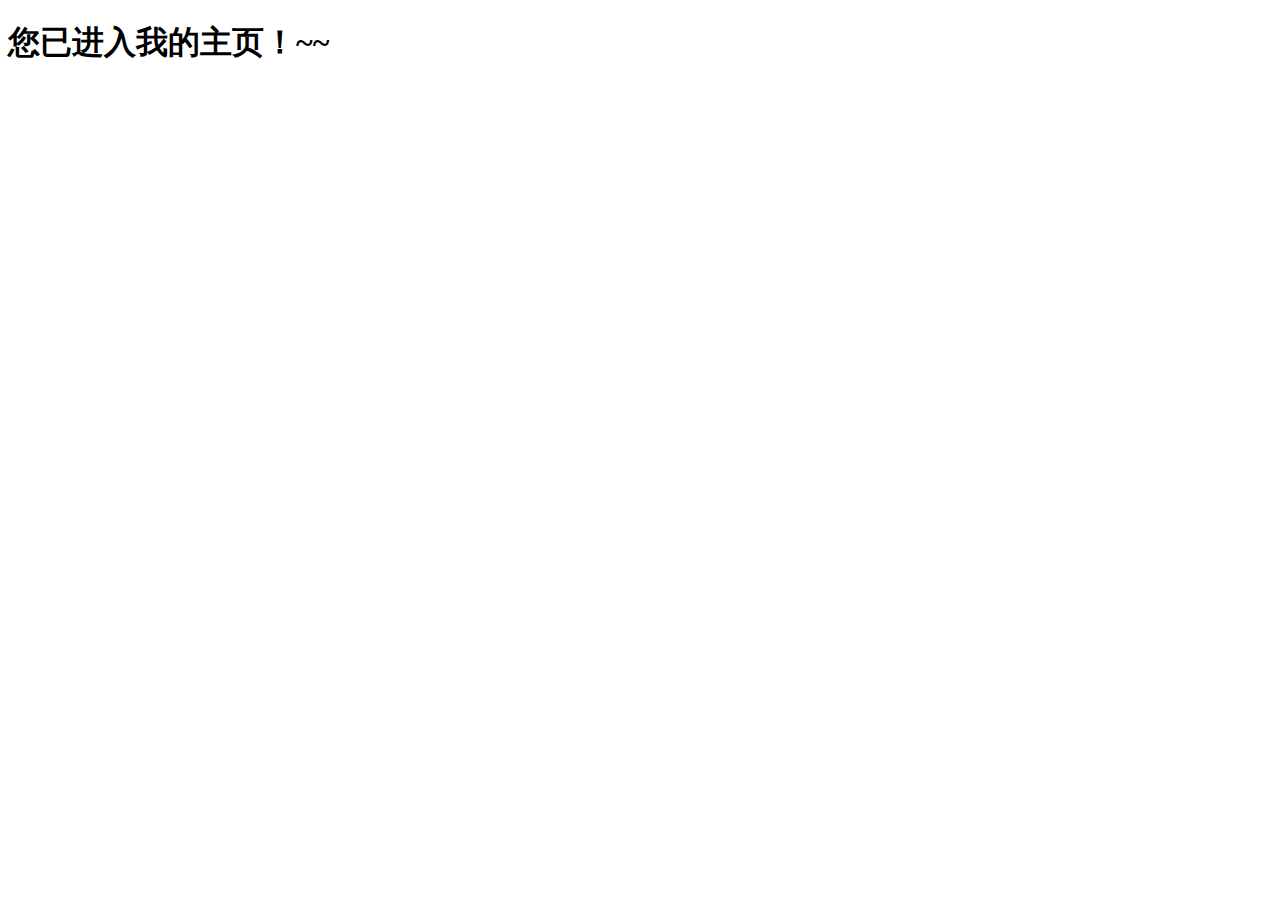
==== index.html @ 57f5ed10 "update index.html" ====
<!doctype html>
  <head>
    <meta charset="UTF-8">
    <title>Jorge的Github前端主页</title>
    <script>
      alert("欢迎来到techpen!");  
    </script>
  </head>
  <body>
    <h1>您已进入我的主页！~~</h1>
  </body>
</html>
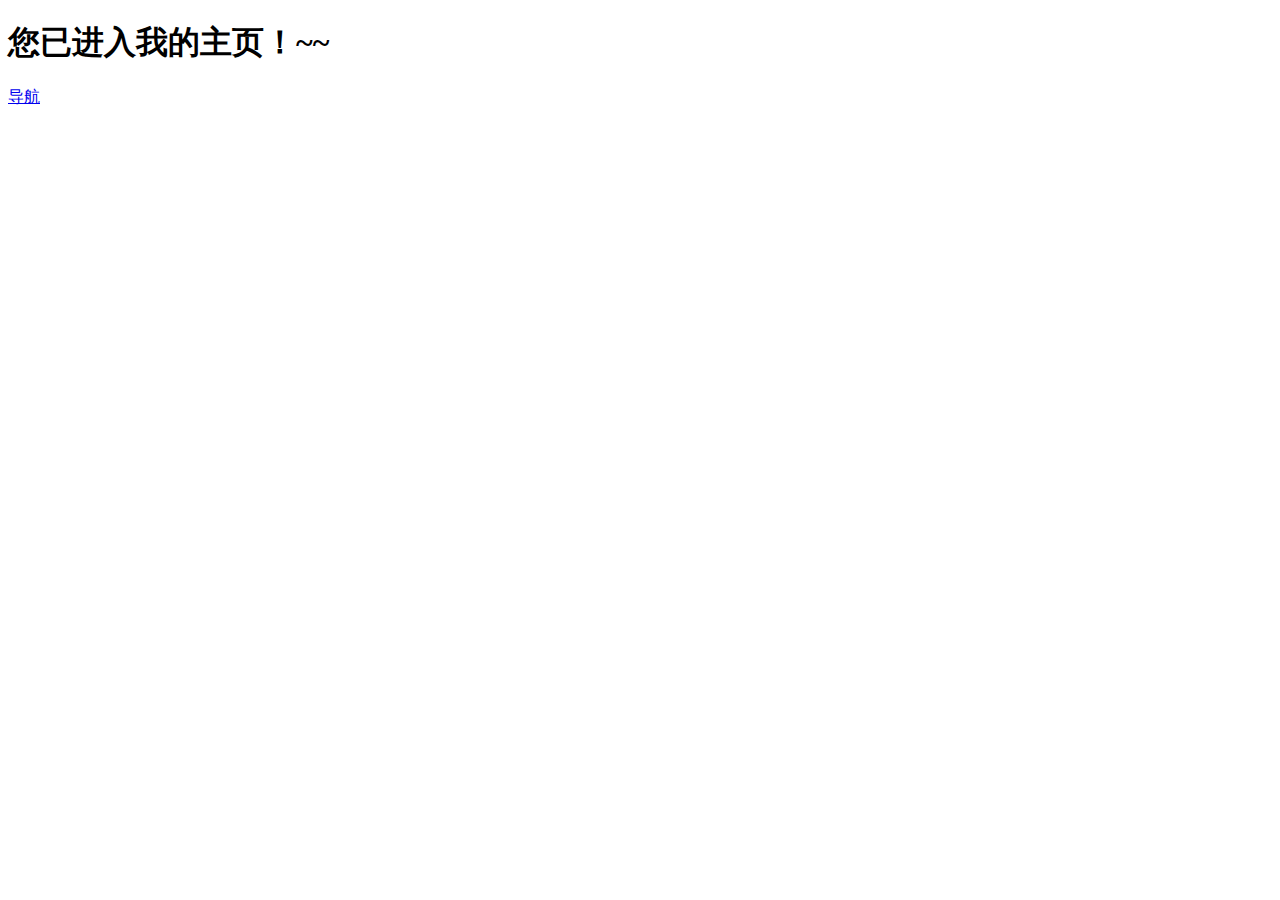
==== commit f9f37da8: "update" ====
--- a/index.html
+++ b/index.html
@@ -8,6 +8,7 @@
   </head>
   <body>
     <h1>您已进入我的主页！~~</h1>
+    <p><a href="https://github.com/techpen/techpen.github.io/tree/master/demo/%E9%A1%B6%E9%83%A8%E5%9B%BA%E5%AE%9A%E5%AF%BC%E8%88%AA">导航</a></p>
   </body>
 </html>
   
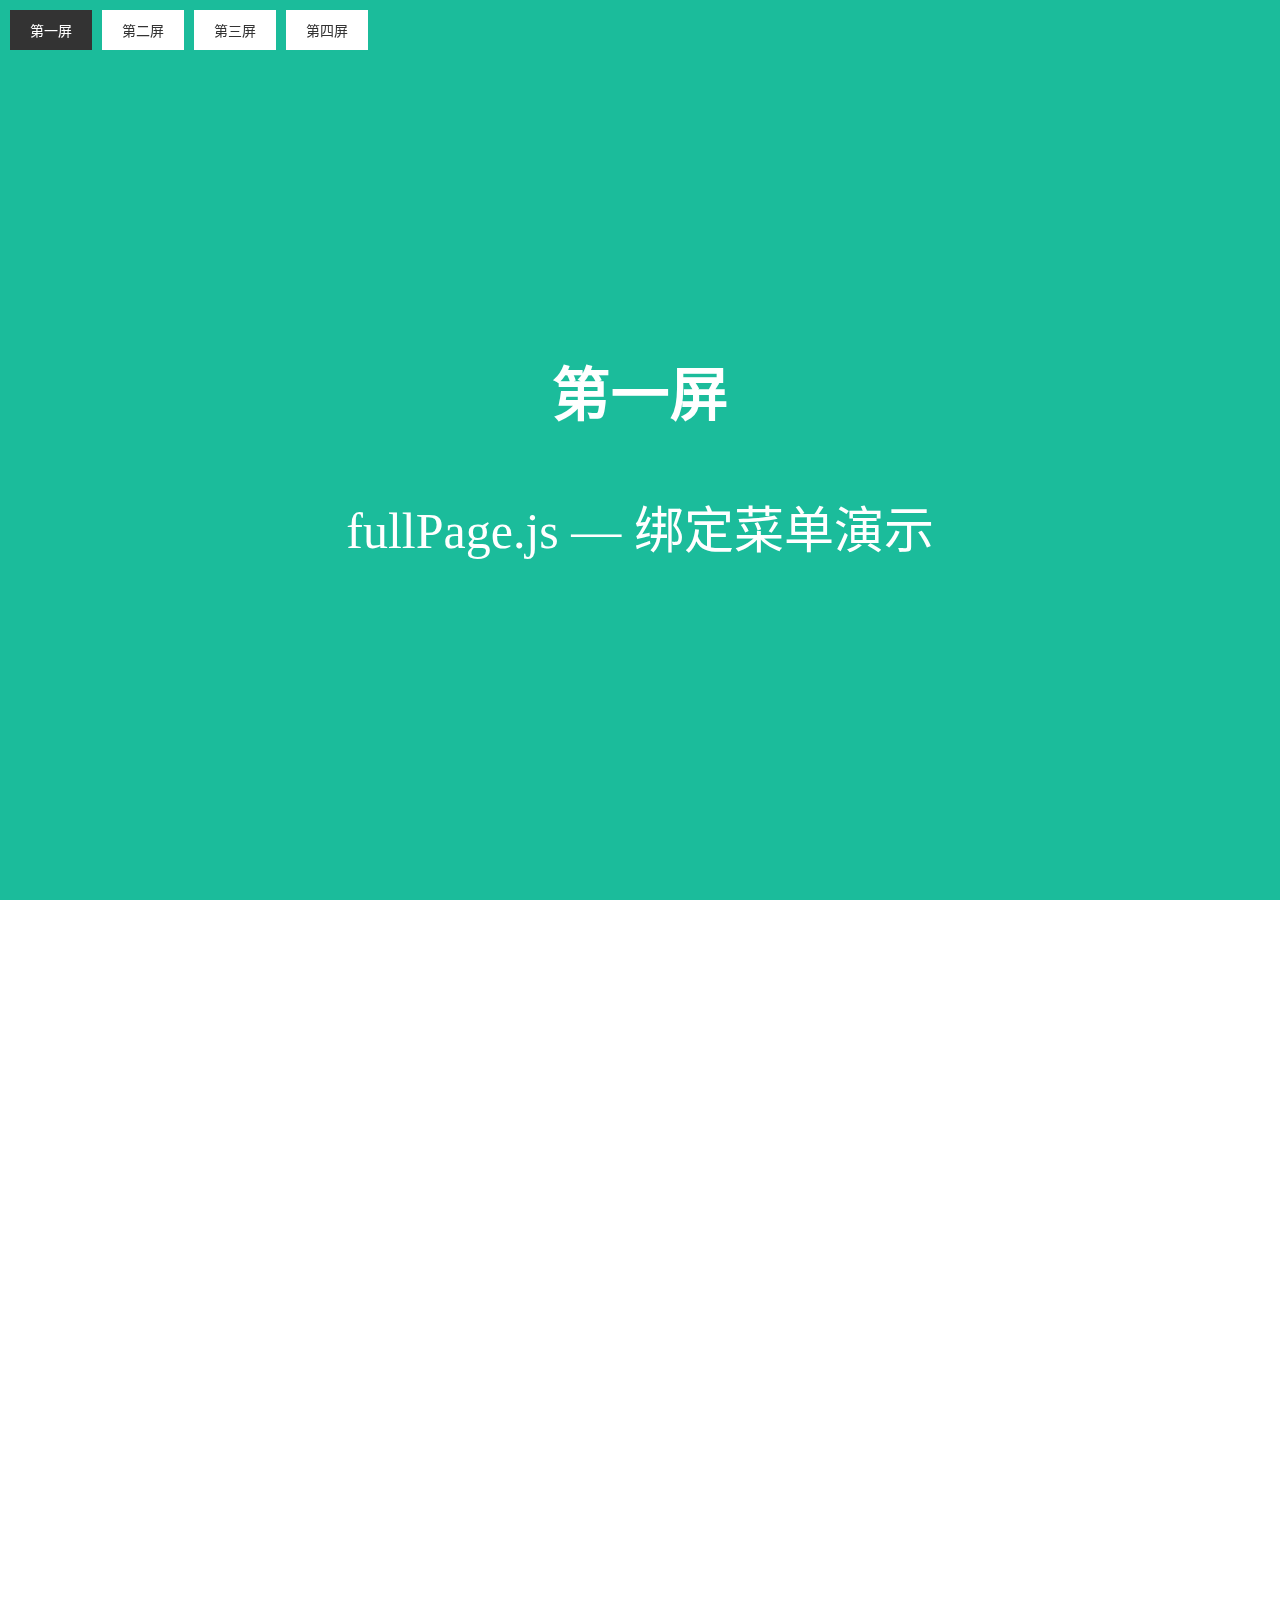
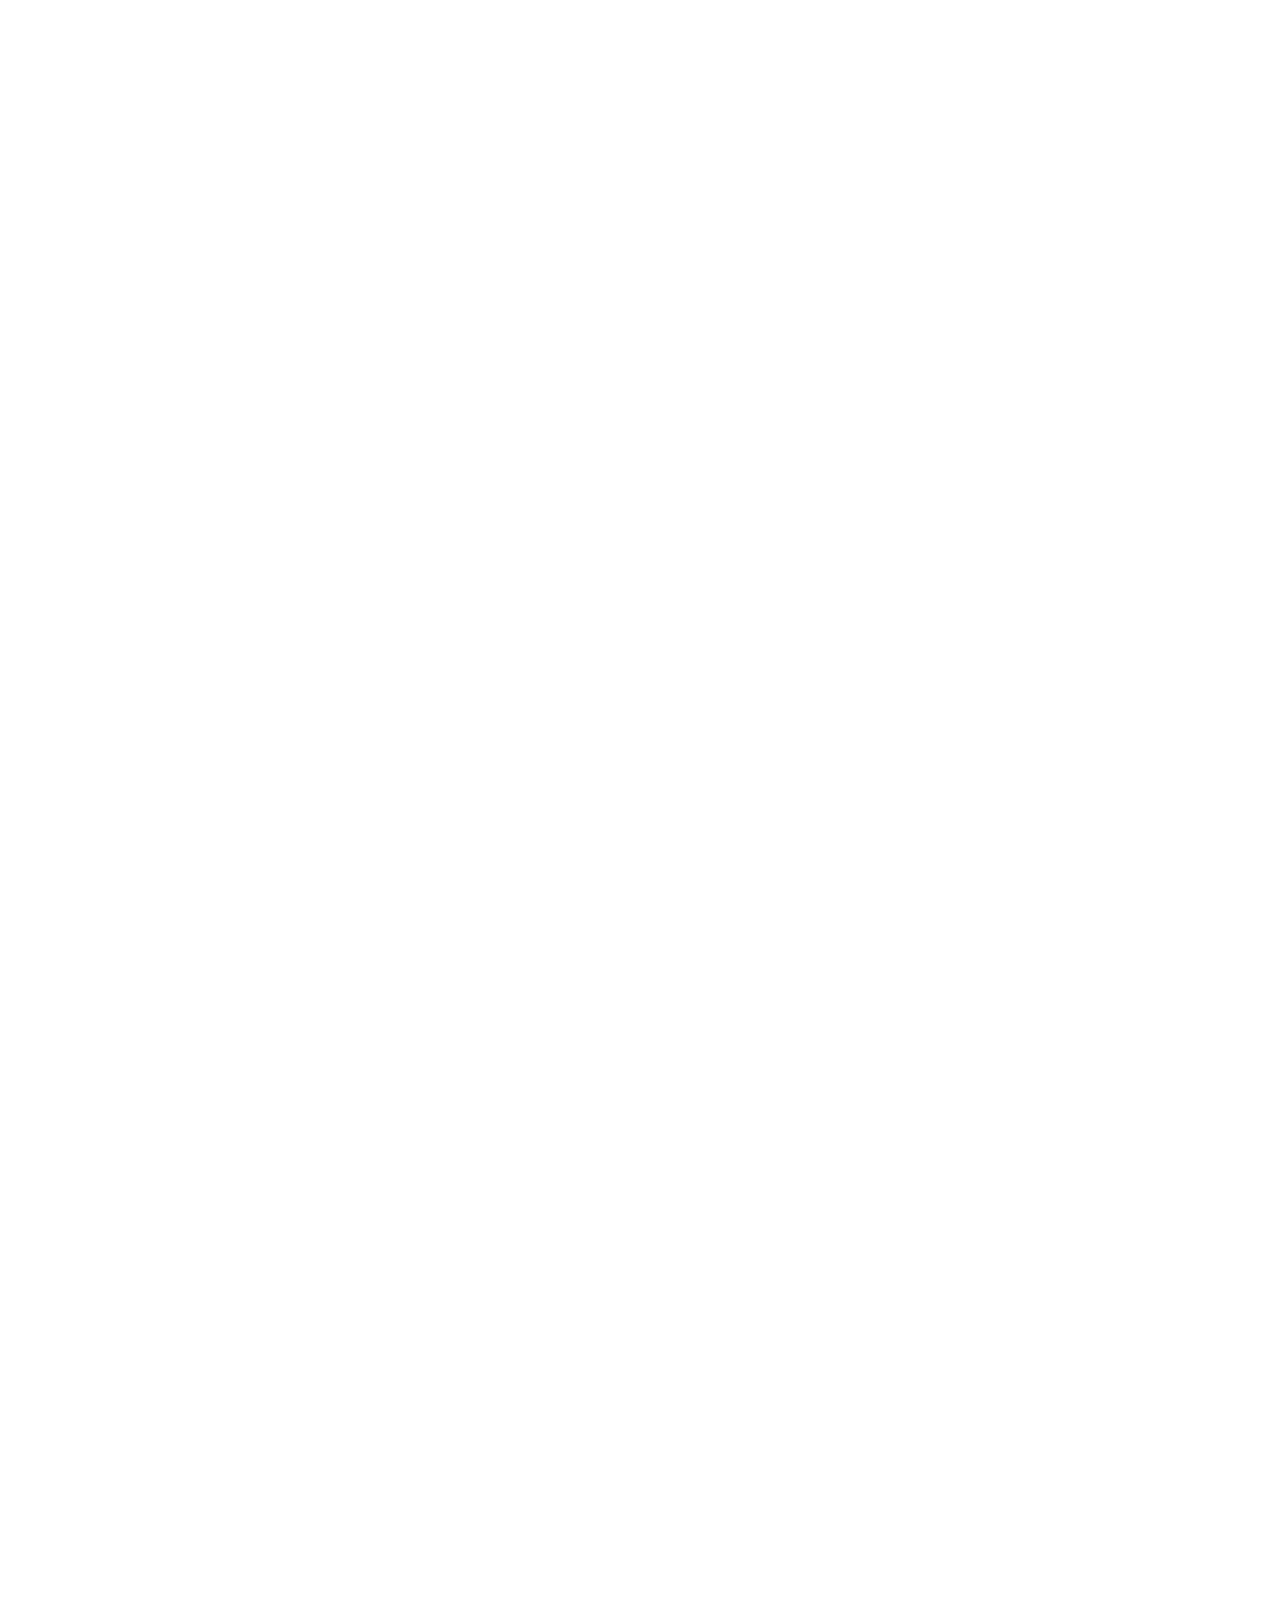
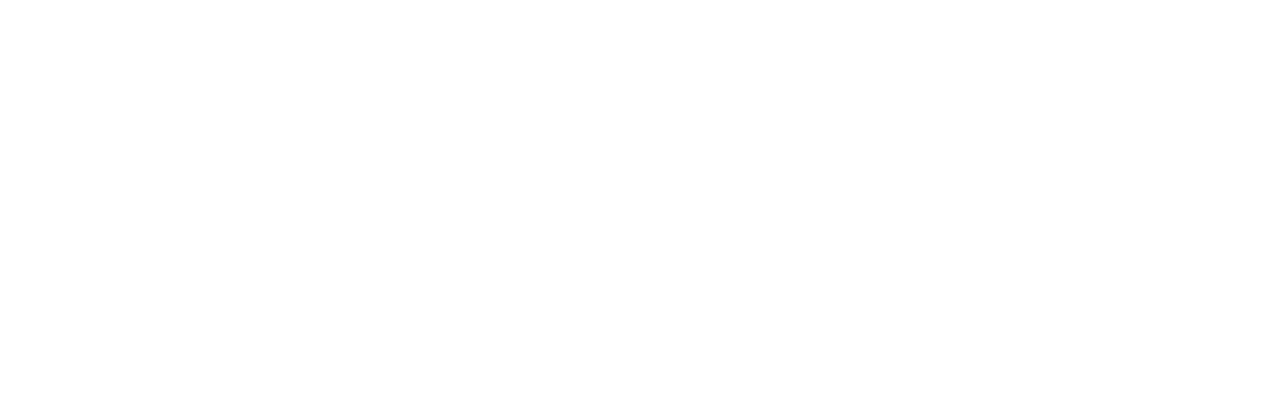
==== commit 4c7d3f1d: "jorge主页" ====
--- a/index.html
+++ b/index.html
@@ -1,14 +1,56 @@
-<!doctype html>
-  <head>
-    <meta charset="UTF-8">
-    <title>Jorge的Github前端主页</title>
-    <script>
-      alert("欢迎来到techpen!");  
-    </script>
-  </head>
-  <body>
-    <h1>您已进入我的主页！~~</h1>
-    <p><a href="https://github.com/techpen/techpen.github.io/tree/master/demo/%E9%A1%B6%E9%83%A8%E5%9B%BA%E5%AE%9A%E5%AF%BC%E8%88%AA">导航</a></p>
-  </body>
-</html>
-  
+<!DOCTYPE html>
+<html lang="zh-CN">
+<head>
+<meta charset="utf-8">
+<title>fullPage.js</title>
+<link rel="stylesheet" href="css/jquery.fullPage.css">
+<style>
+#menu { margin: 0; padding: 0; position: fixed; left: 10px; top: 10px; list-style-type: none; z-index: 70;}
+#menu li { float: left; margin:  0 10px 0 0; font-size: 14px;}
+#menu a { float: left; padding: 10px 20px; background-color: #fff; color: #333; text-decoration: none;}
+#menu .active a { color: #fff; background-color: #333;}
+.section { text-align: center; font: 50px "Microsoft Yahei"; color: #fff;}
+</style>
+<script src="js/jquery-1.8.3.min.js"></script>
+<script src="js/jquery.fullPage.min.js"></script>
+<script>
+$(function(){
+	$('#dowebok').fullpage({
+		sectionsColor: ['#1bbc9b', '#4BBFC3', '#7BAABE', '#f90'],
+		anchors: ['page1', 'page2', 'page3', 'page4'],
+		menu: '#menu'
+	});
+});
+</script>
+</head>
+
+<body>
+
+<ul id="menu">
+	<li data-menuanchor="page1" class="active"><a href="#page1">第一屏</a></li>
+	<li data-menuanchor="page2"><a href="#page2">第二屏</a></li>
+	<li data-menuanchor="page3"><a href="#page3">第三屏</a></li>
+	<li data-menuanchor="page4"><a href="#page4">第四屏</a></li>
+</ul>
+
+<div id="dowebok">
+	<div class="section">
+		<h3>第一屏</h3>
+		<p>fullPage.js — 绑定菜单演示</p>
+	</div>
+	<div class="section">
+		<h3>第二屏</h3>
+		<p>请查看左上角，点击可以控制</p>
+	</div>
+	<div class="section">
+		<h3>第三屏</h3>
+		<p>绑定的菜单没有默认的样式，你需要自行编写</p>
+	</div>
+	<div class="section">
+		<h3>第四屏</h3>
+		<p>这是最后一屏</p>
+	</div>
+</div>
+
+</body>
+</html>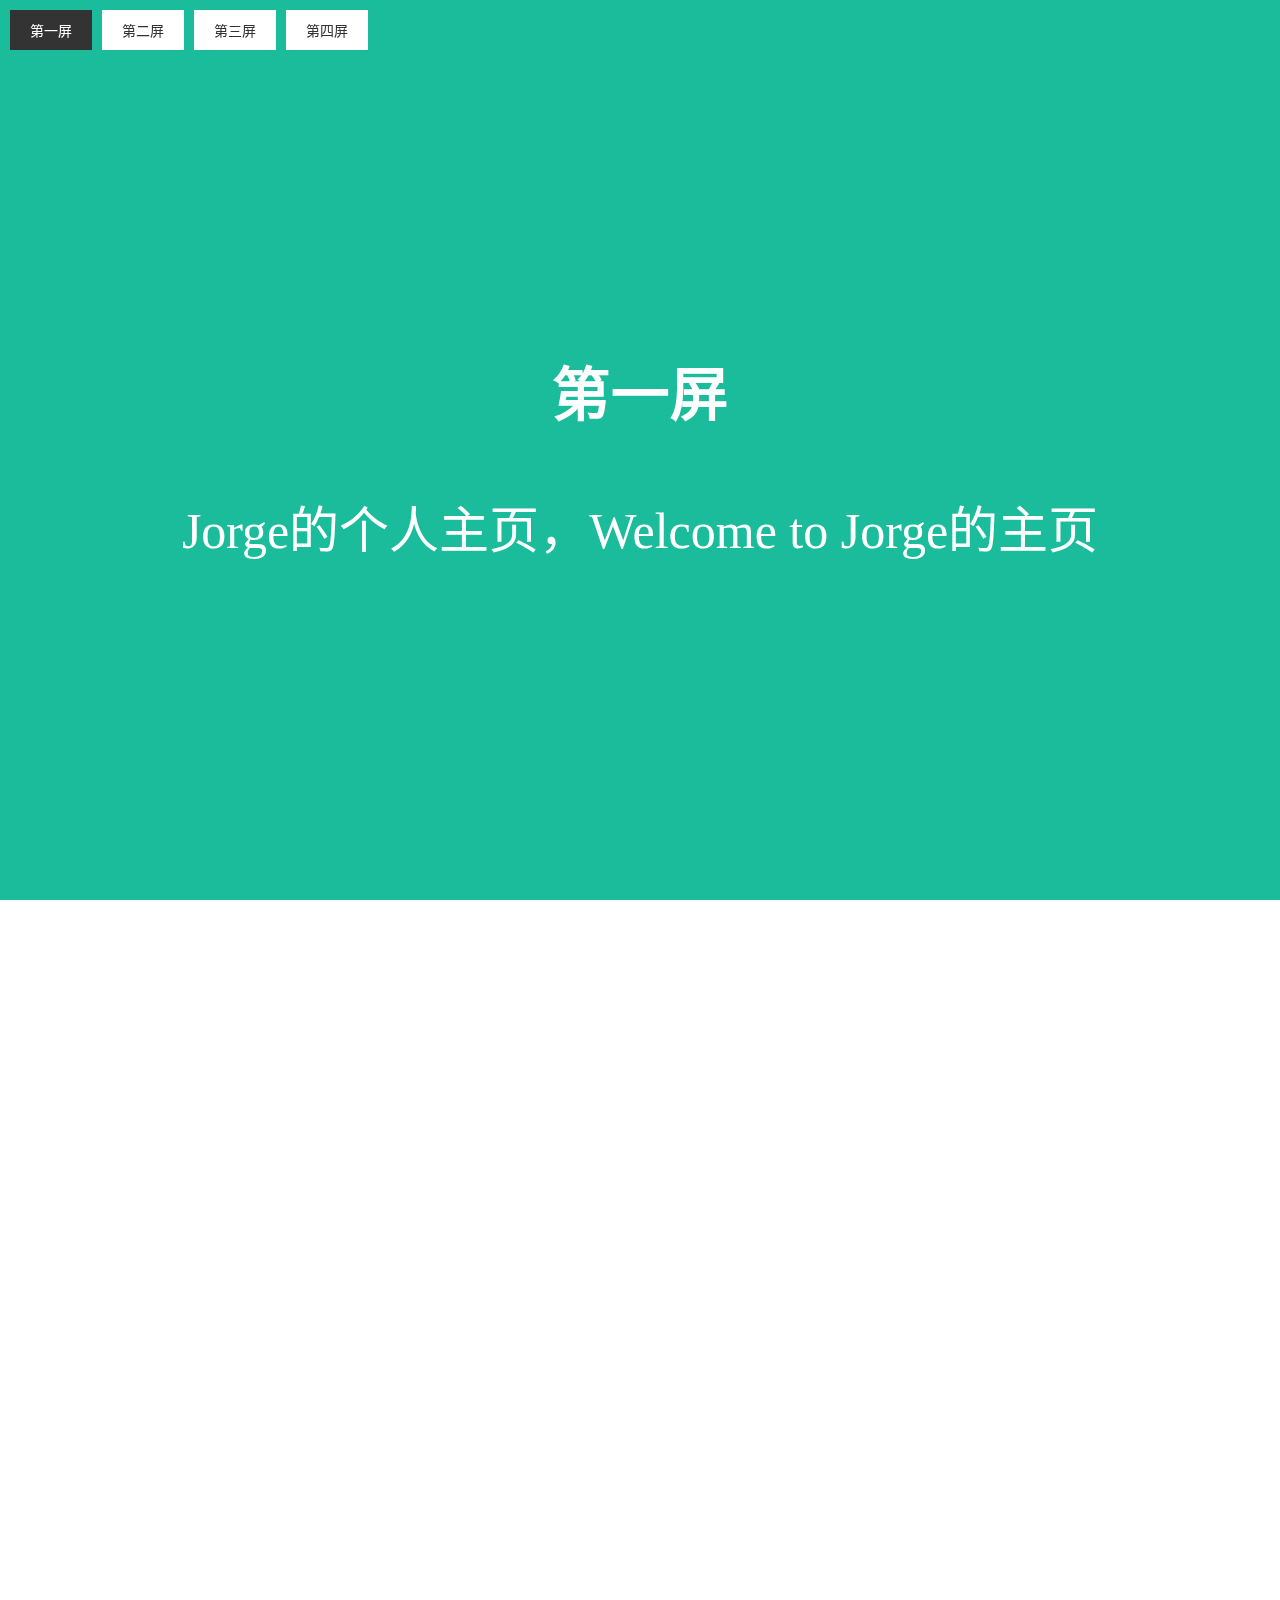
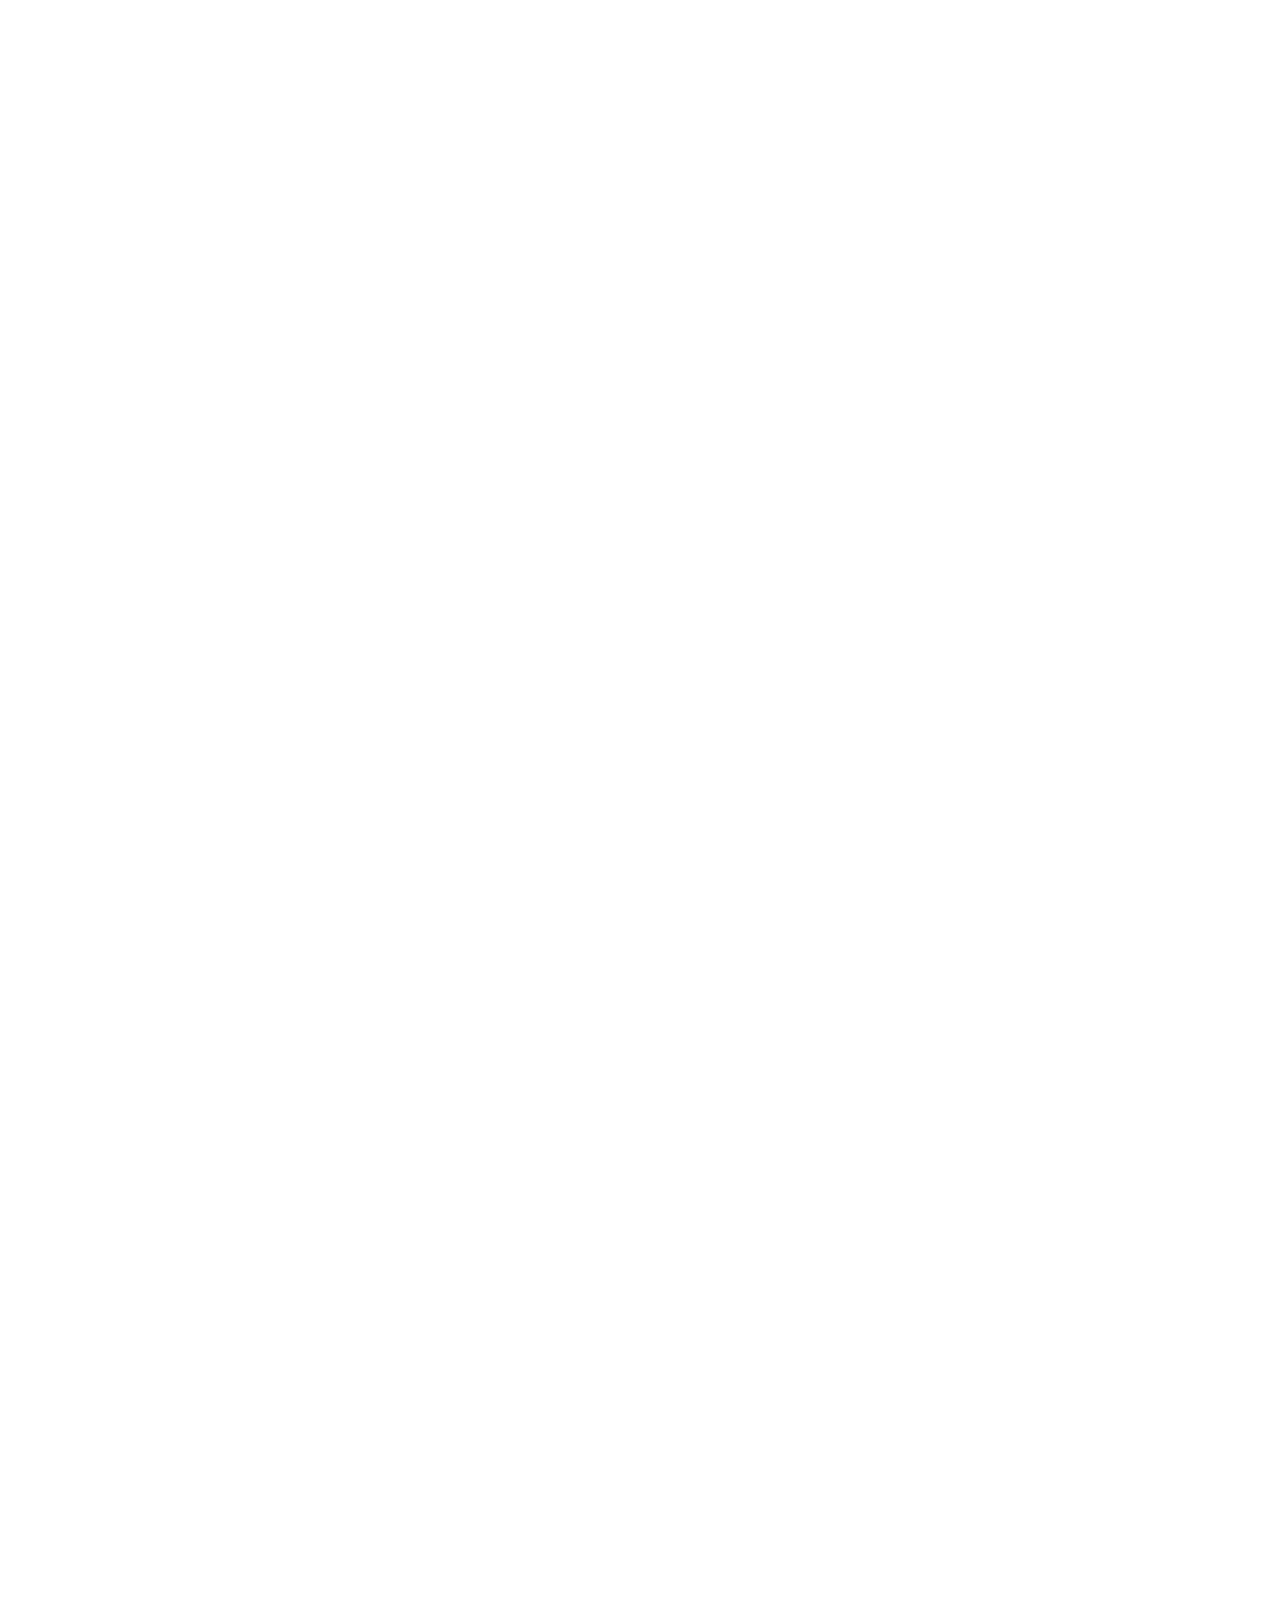
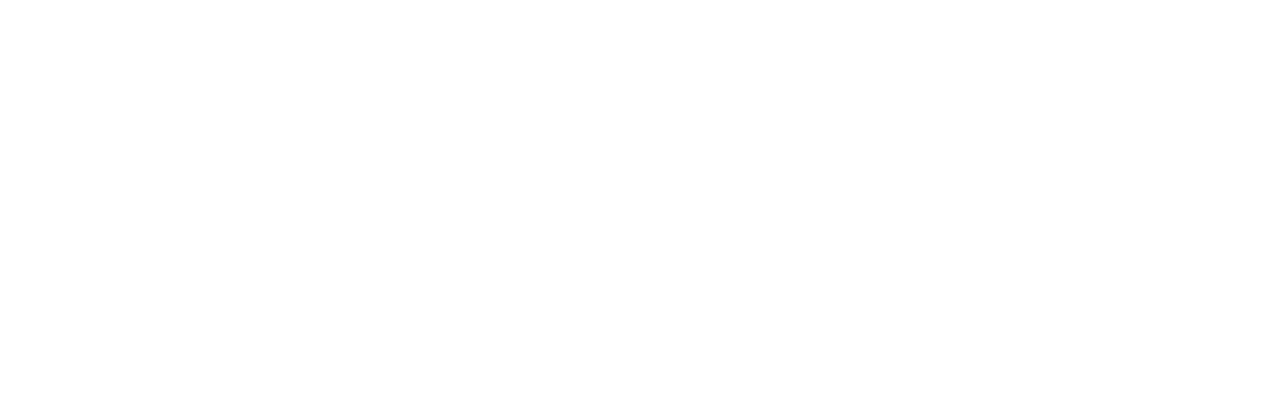
==== commit db501c74: "update index" ====
--- a/index.html
+++ b/index.html
@@ -2,7 +2,7 @@
 <html lang="zh-CN">
 <head>
 <meta charset="utf-8">
-<title>fullPage.js</title>
+<title>个人前端主页  用fullPage.js</title>
 <link rel="stylesheet" href="css/jquery.fullPage.css">
 <style>
 #menu { margin: 0; padding: 0; position: fixed; left: 10px; top: 10px; list-style-type: none; z-index: 70;}
@@ -36,7 +36,7 @@
 <div id="dowebok">
 	<div class="section">
 		<h3>第一屏</h3>
-		<p>fullPage.js — 绑定菜单演示</p>
+		<p>Jorge的个人主页，Welcome to Jorge的主页</p>
 	</div>
 	<div class="section">
 		<h3>第二屏</h3>
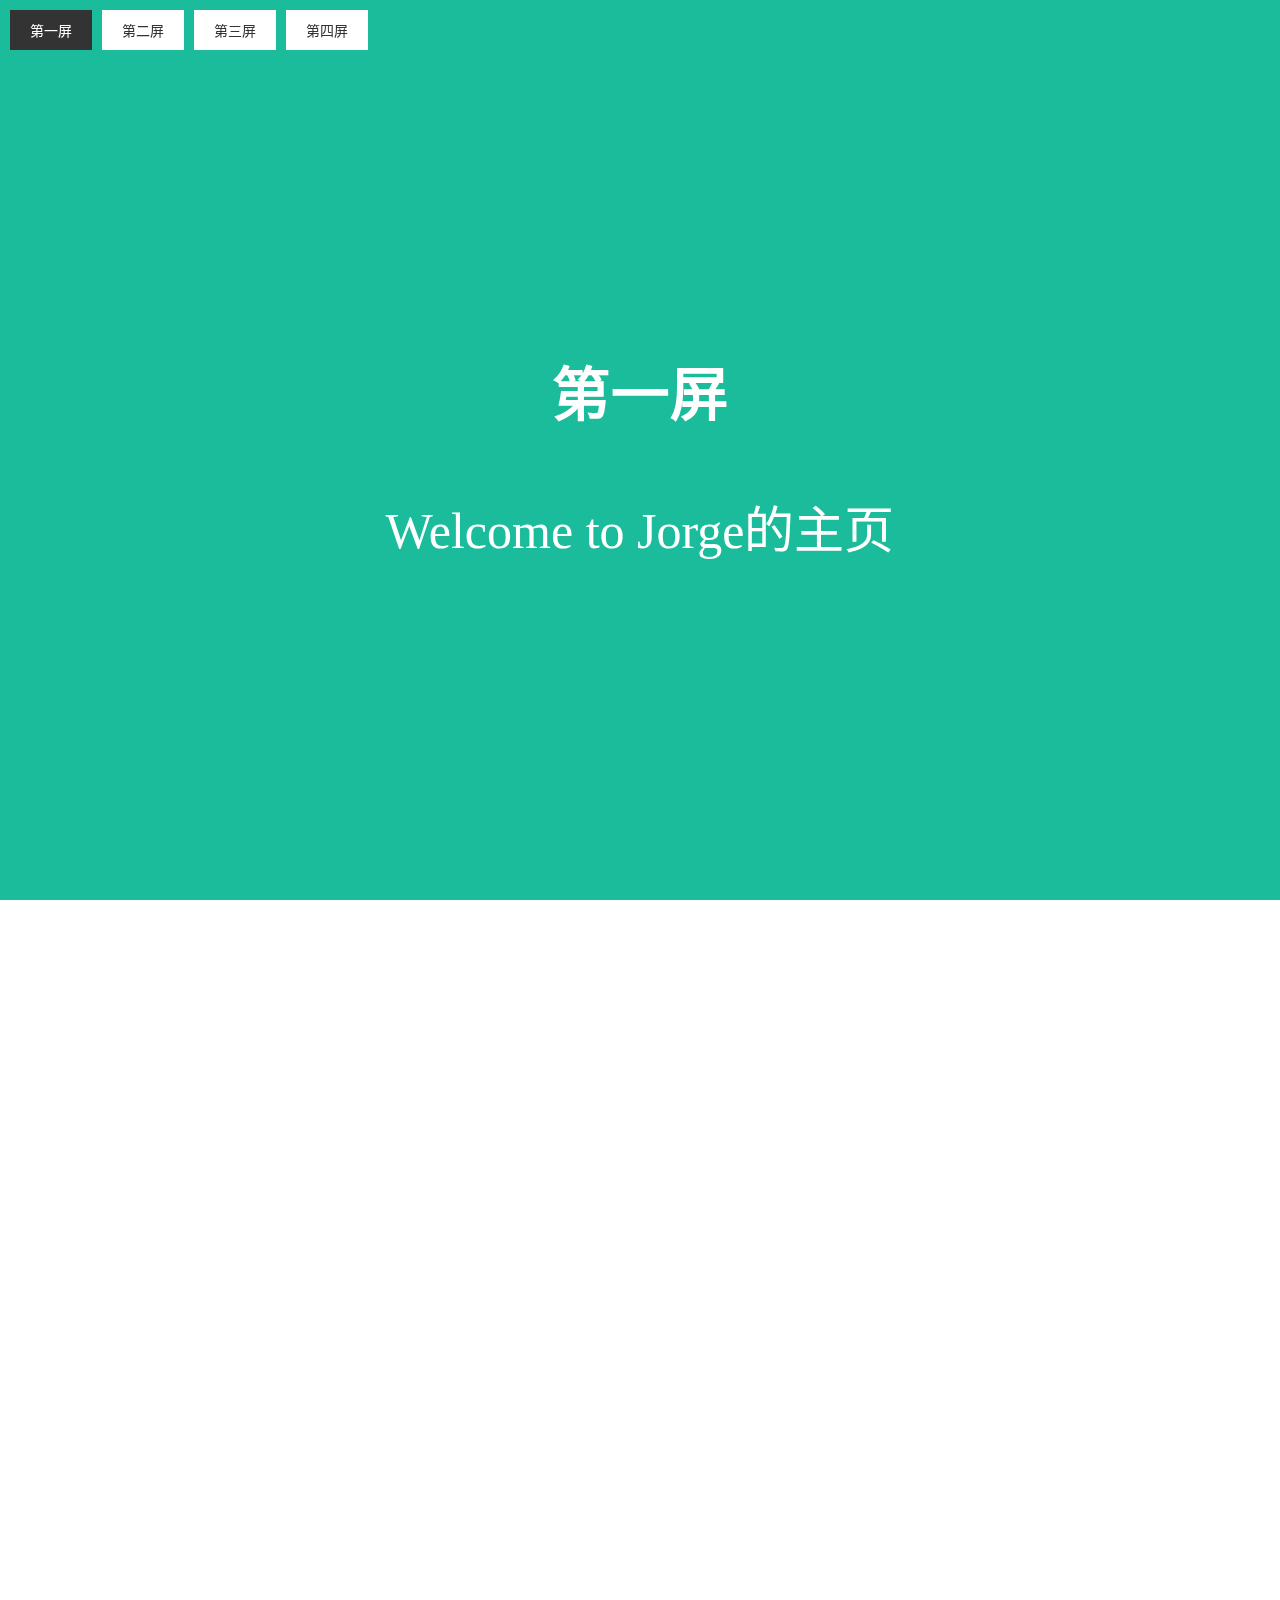
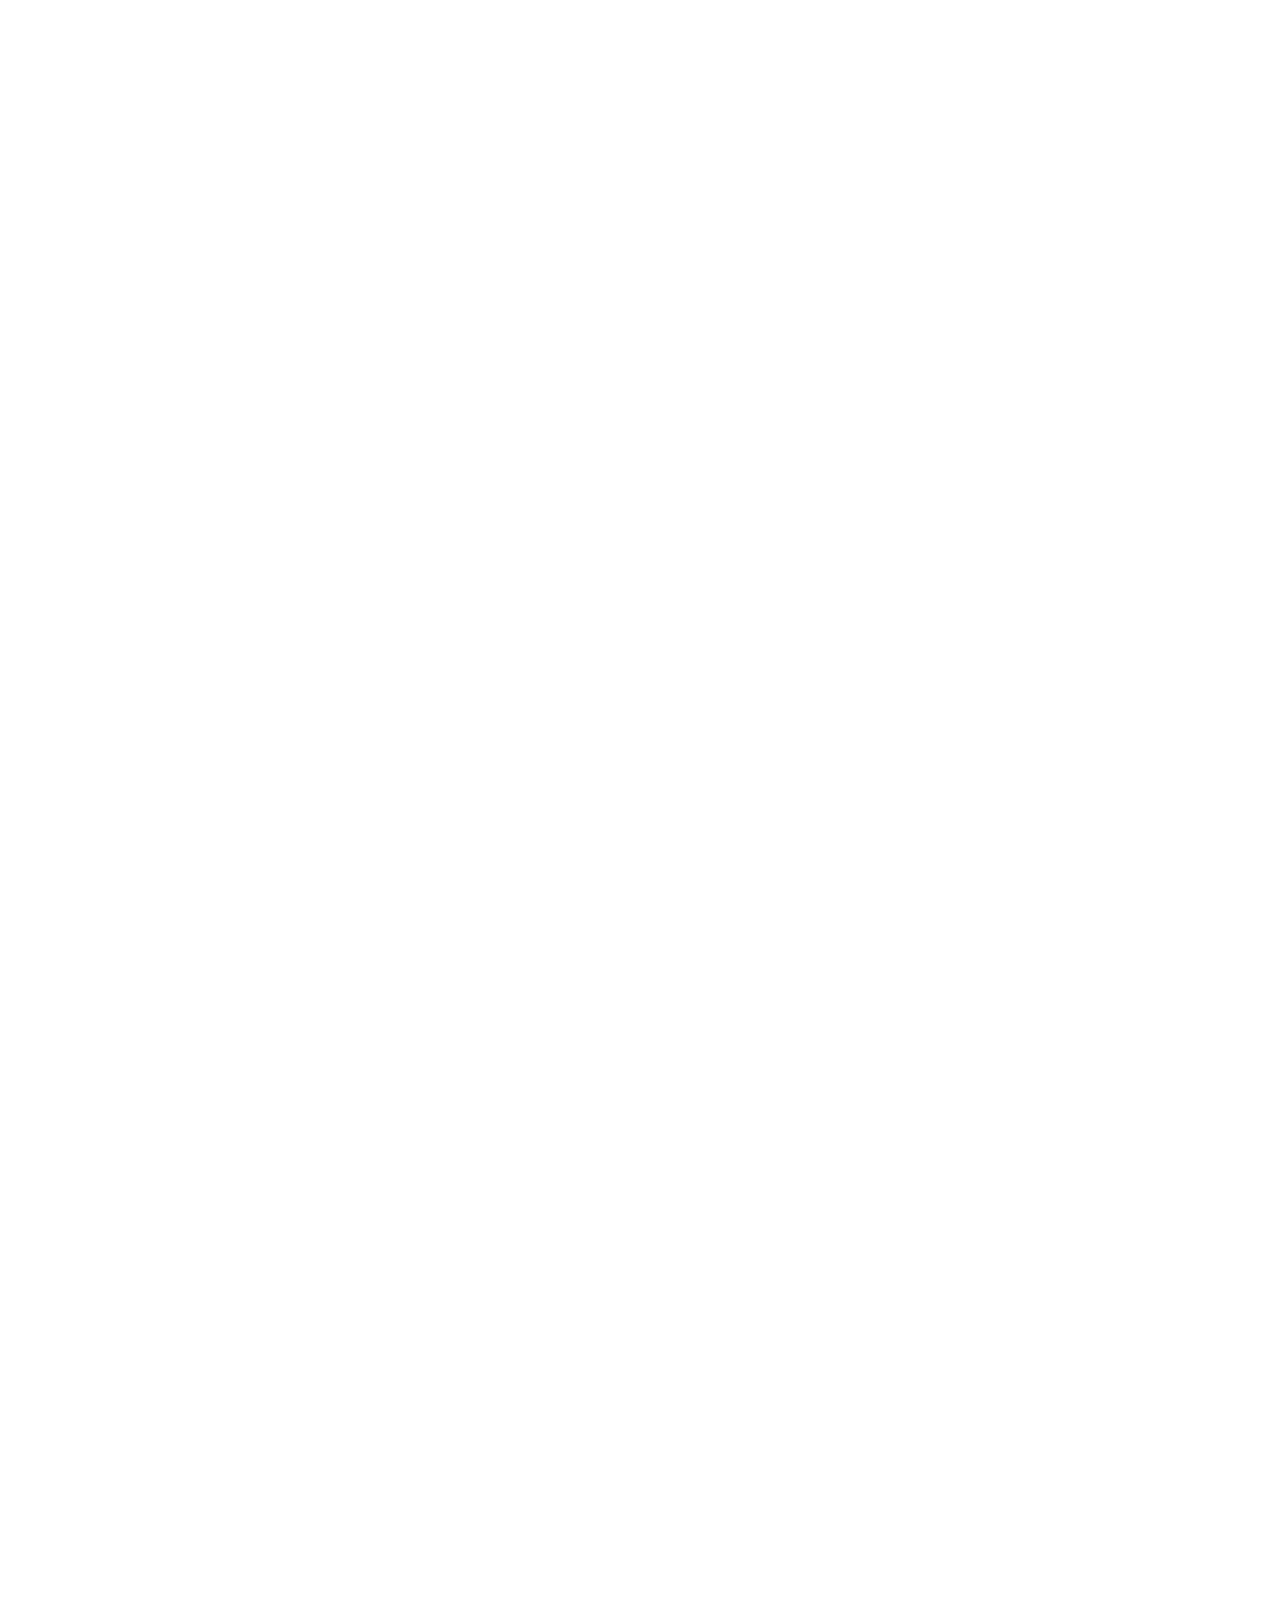
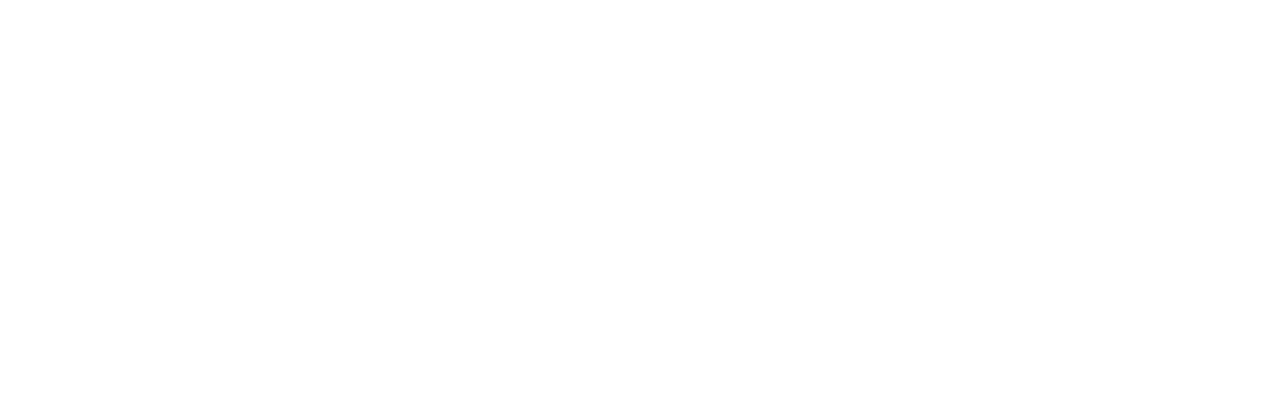
==== commit 9bdd3219: "update index.html" ====
--- a/index.html
+++ b/index.html
@@ -2,7 +2,7 @@
 <html lang="zh-CN">
 <head>
 <meta charset="utf-8">
-<title>个人前端主页  用fullPage.js</title>
+<title>Jorge的个人主页</title>
 <link rel="stylesheet" href="css/jquery.fullPage.css">
 <style>
 #menu { margin: 0; padding: 0; position: fixed; left: 10px; top: 10px; list-style-type: none; z-index: 70;}
@@ -36,11 +36,11 @@
 <div id="dowebok">
 	<div class="section">
 		<h3>第一屏</h3>
-		<p>Jorge的个人主页，Welcome to Jorge的主页</p>
+		<p>Welcome to Jorge的主页</p>
 	</div>
 	<div class="section">
 		<h3>第二屏</h3>
-		<p>请查看左上角，点击可以控制</p>
+		<p>关于我</p>
 	</div>
 	<div class="section">
 		<h3>第三屏</h3>
@@ -53,4 +53,4 @@
 </div>
 
 </body>
-</html>+</html>
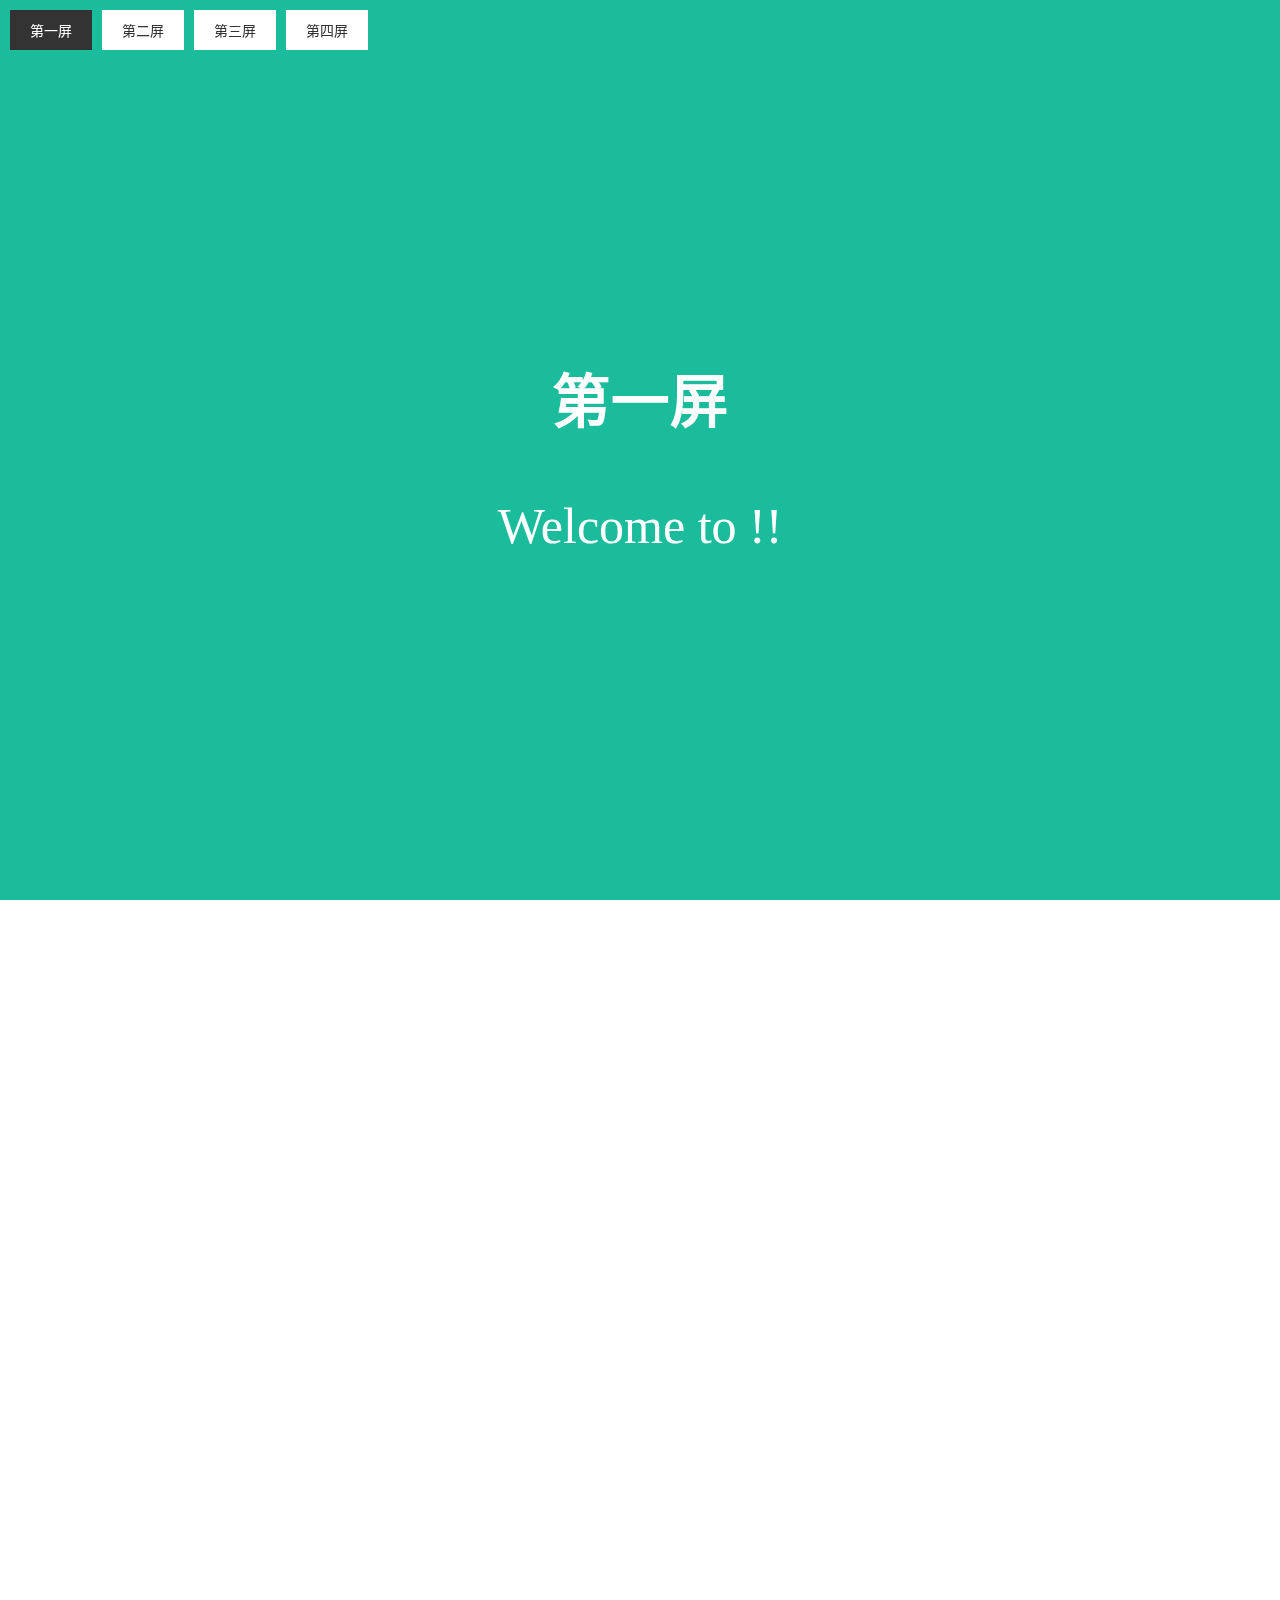
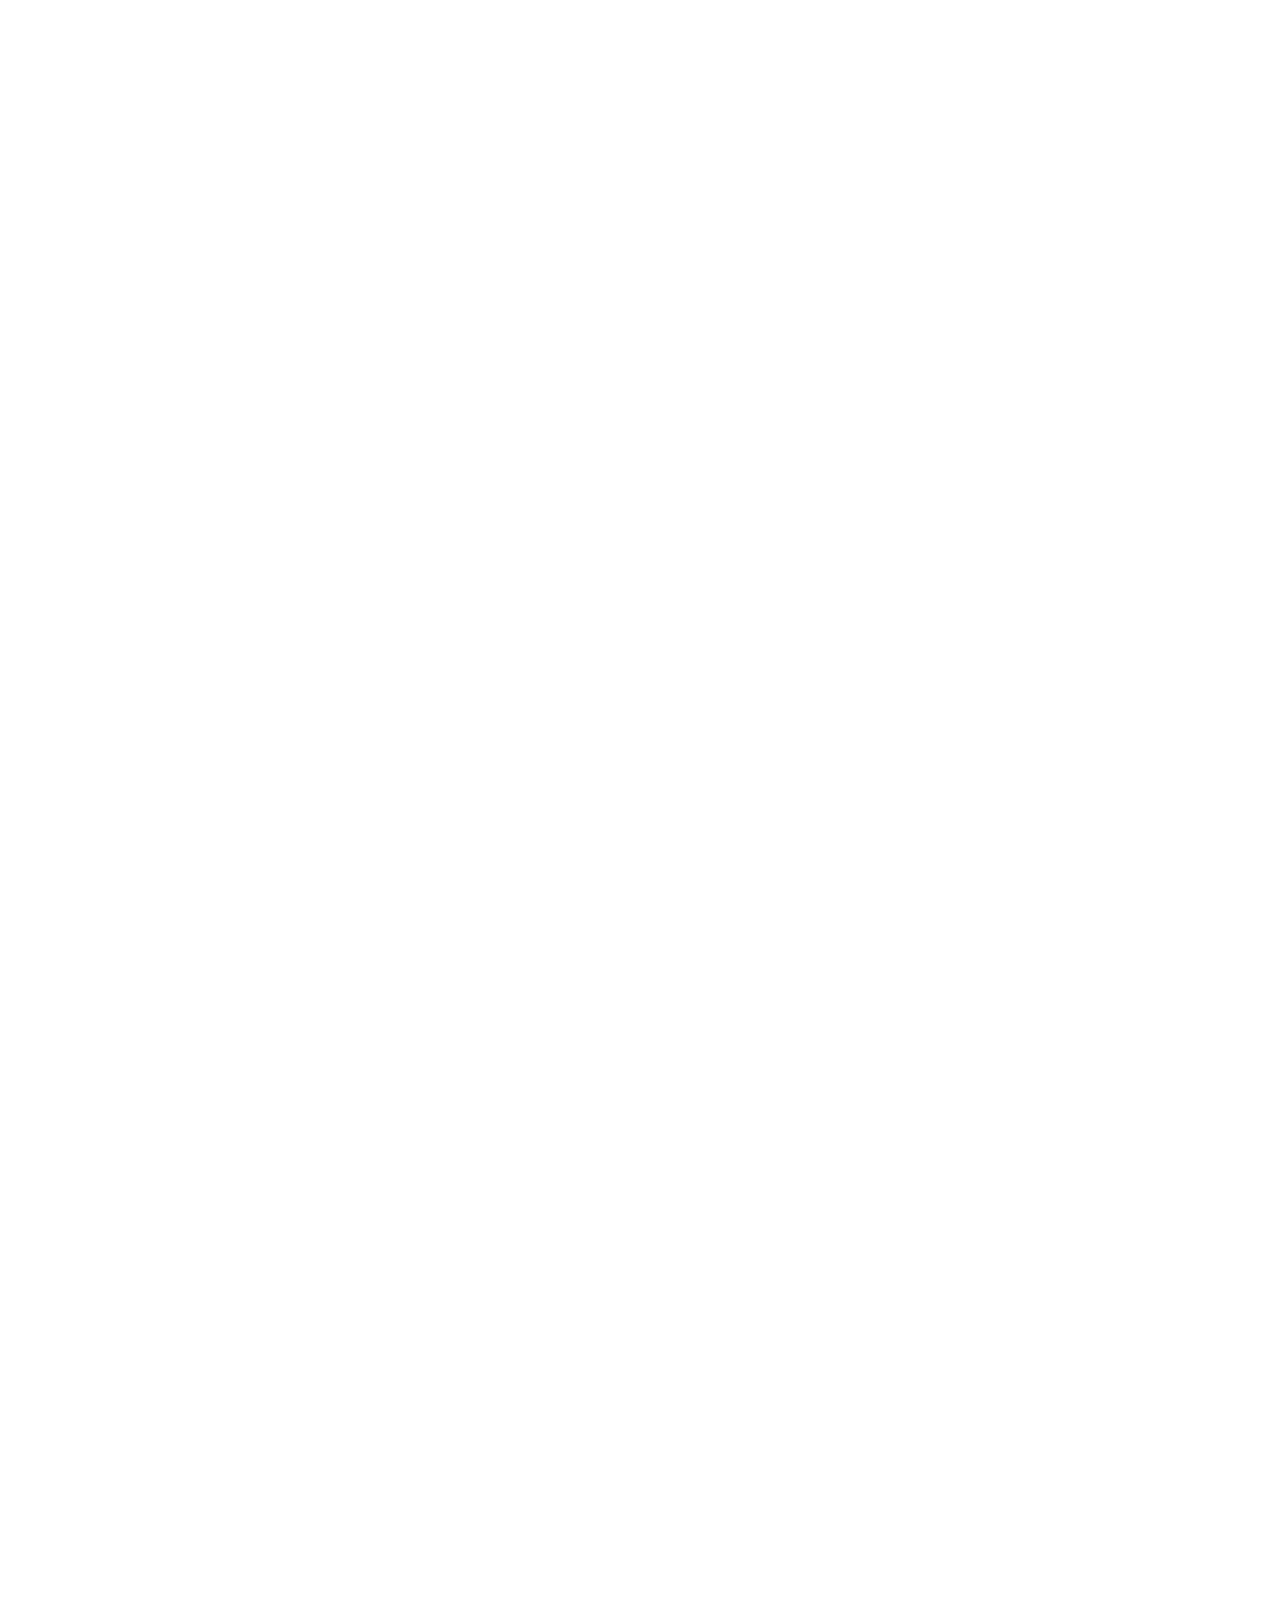
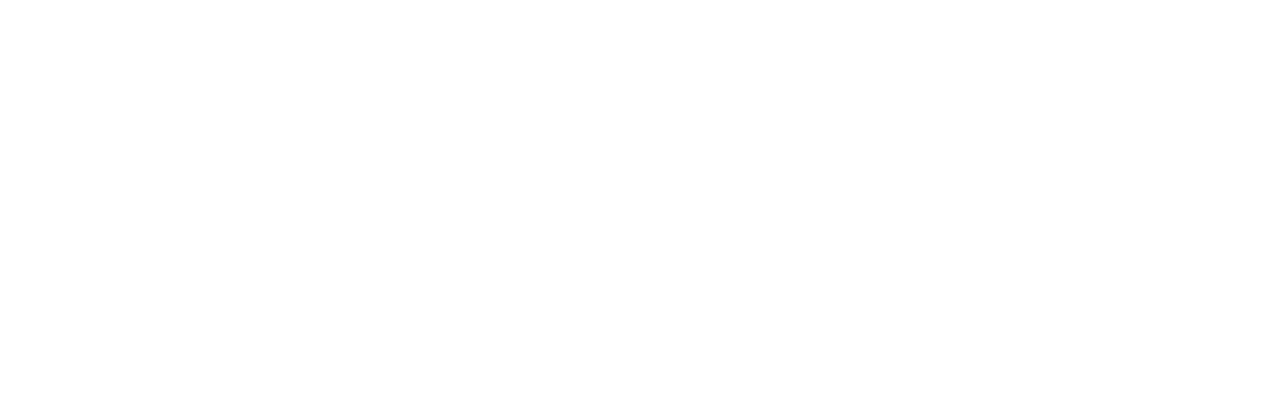
==== commit fd787fcb: "test" ====
--- a/index.html
+++ b/index.html
@@ -36,7 +36,7 @@
 <div id="dowebok">
 	<div class="section">
 		<h3>第一屏</h3>
-		<p>Welcome to Jorge的主页</p>
+		<p>Welcome to !!</p>
 	</div>
 	<div class="section">
 		<h3>第二屏</h3>
